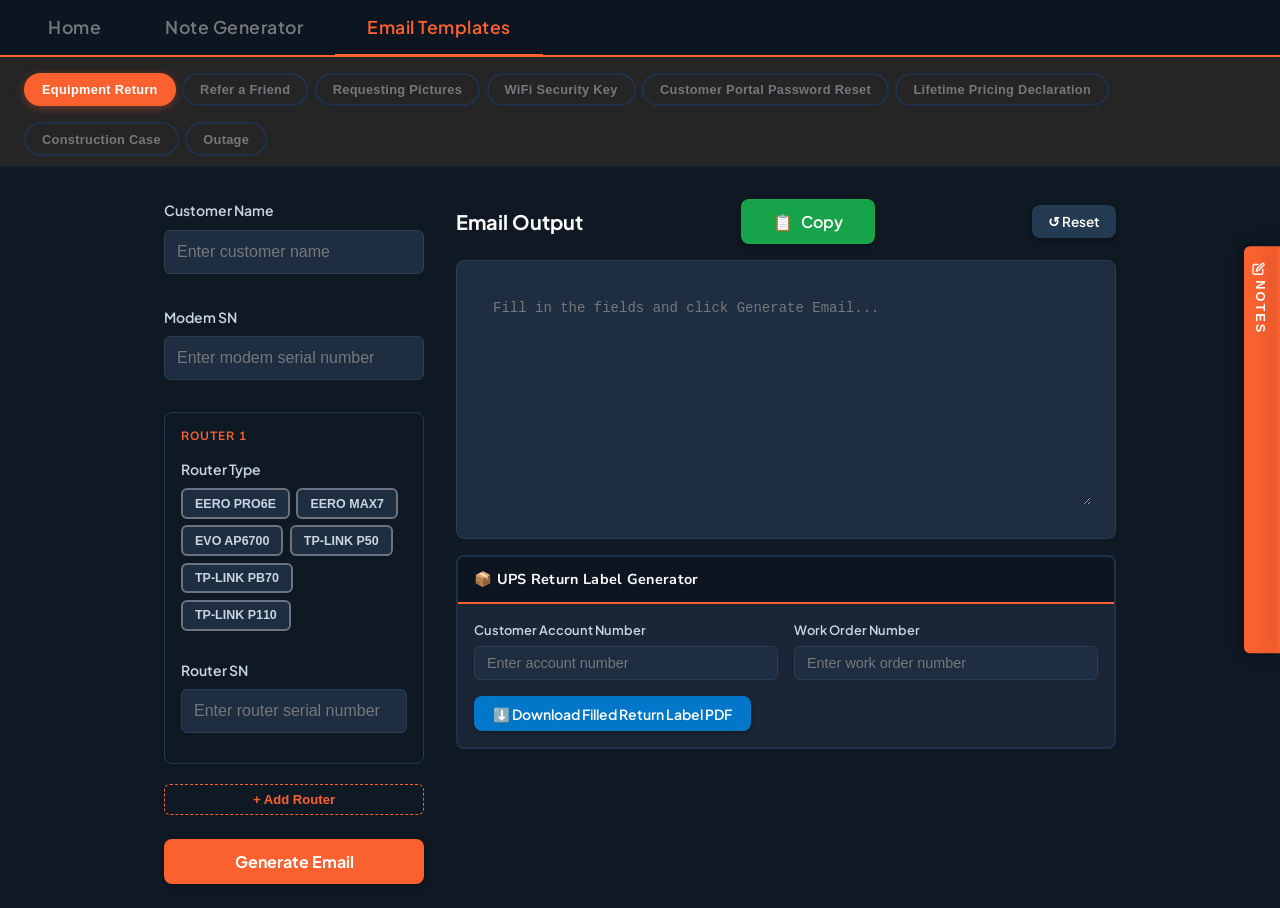
==== emailtemplate.html @ fed2dc04 "Restructuring Website and making cosmetic changes" ====
<!DOCTYPE html>
<html lang="en">
<head>
    <meta charset="UTF-8">
    <meta name="viewport" content="width=device-width, initial-scale=1.0">
    <link rel="icon" type="image/jpg" href="./assets/img/EzeeIcon.jpg">
    <title>Ezee Fiber | Email Templates</title>
    <link rel="preconnect" href="https://fonts.googleapis.com">
    <link rel="preconnect" href="https://fonts.gstatic.com" crossorigin>
    <link href="https://fonts.googleapis.com/css2?family=Nunito+Sans:ital,opsz,wght@0,6..12,300;0,6..12,400;0,6..12,500;0,6..12,600;0,6..12,700;0,6..12,800;0,6..12,900;1,6..12,400&family=Plus+Jakarta+Sans:wght@300;400;500;600;700;800;900&display=swap" rel="stylesheet">
    <link rel="stylesheet" href="./assets/css/styles.css">
</head>
<body>

    <!-- ── TAB NAVIGATION ── -->
    <nav class="tab-nav">
        <button class="tab-btn" onclick="location.href='index.html'">Home</button>
        <button class="tab-btn" onclick="location.href='notegenerator.html'">Note Generator</button>
        <button class="tab-btn active" onclick="location.href='emailtemplate.html'">Email Templates</button>
    </nav>

    <!-- ── PAGE: EMAIL TEMPLATES ── -->
    <div class="email-page">
        <!-- EzeeFiber Email Templates -->
        <div id="email-sub-ezee" class="email-sub-page active">
            <nav class="email-mini-nav email-mini-nav-ezee">
                <button class="email-mini-btn email-mini-btn-active" id="email-ezee-btn-cancellation" onclick="switchEmailMiniTab('ezee', 'cancellation', this)">Equipment Return</button>
                <button class="email-mini-btn" id="email-ezee-btn-raf" onclick="switchEmailMiniTab('ezee', 'raf', this)">Refer a Friend</button>
                <button class="email-mini-btn" id="email-ezee-btn-requesting-pictures" onclick="switchEmailMiniTab('ezee', 'requesting-pictures', this)">Requesting Pictures</button>
                <button class="email-mini-btn" id="email-ezee-btn-wifi-security-key" onclick="switchEmailMiniTab('ezee', 'wifi-security-key', this)">WiFi Security Key</button>
                <button class="email-mini-btn" id="email-ezee-btn-portal-password-reset" onclick="switchEmailMiniTab('ezee', 'portal-password-reset', this)">Customer Portal Password Reset</button>
                <button class="email-mini-btn" id="email-ezee-btn-lifetime-pricing" onclick="switchEmailMiniTab('ezee', 'lifetime-pricing', this)">Lifetime Pricing Declaration</button>
                <button class="email-mini-btn" id="email-ezee-btn-construction-case" onclick="switchEmailMiniTab('ezee', 'construction-case', this)">Construction Case</button>
                <button class="email-mini-btn" id="email-ezee-btn-outage" onclick="switchEmailMiniTab('ezee', 'outage', this)">Outage</button>
            </nav>
            <div class="email-mini-content">
                <div id="email-ezee-cancellation" class="email-mini-page active">
                    <div class="email-template-form">
                        <div class="etf-fields">
                            <div class="form-group">
                                <label for="ter-e-name">Customer Name</label>
                                <input type="text" id="ter-e-name" placeholder="Enter customer name">
                            </div>
                            <div class="form-group">
                                <label for="ter-e-modem">Modem SN</label>
                                <input type="text" id="ter-e-modem" placeholder="Enter modem serial number">
                            </div>
                            <div class="router-entries" id="ter-e-router-entries">
                                <div class="router-entry" data-router-type="">
                                    <div class="router-entry-header">
                                        <span class="router-entry-label">Router 1</span>
                                        <button type="button" class="router-remove-btn" style="display:none" onclick="removeRouterRow(this, 'ter-e')">✕ Remove</button>
                                    </div>
                                    <div class="form-group">
                                        <label>Router Type</label>
                                        <div class="router-type-grid">
                                            <button type="button" class="router-type-btn" onclick="setRouterType('EERO PRO6E', this)">EERO PRO6E</button>
                                            <button type="button" class="router-type-btn" onclick="setRouterType('EERO MAX7', this)">EERO MAX7</button>
                                            <button type="button" class="router-type-btn" onclick="setRouterType('EVO AP6700', this)">EVO AP6700</button>
                                            <button type="button" class="router-type-btn" onclick="setRouterType('TP-LINK P50', this)">TP-LINK P50</button>
                                            <button type="button" class="router-type-btn" onclick="setRouterType('TP-LINK PB70', this)">TP-LINK PB70</button>
                                            <button type="button" class="router-type-btn" onclick="setRouterType('TP-LINK P110', this)">TP-LINK P110</button>
                                        </div>
                                    </div>
                                    <div class="form-group">
                                        <label>Router SN</label>
                                        <input type="text" class="router-sn-input" placeholder="Enter router serial number">
                                    </div>
                                </div>
                            </div>
                            <button type="button" class="router-add-btn" onclick="addRouterRow('ter-e')">+ Add Router</button>
                            <button class="btn btn-primary etf-generate-btn" style="background:#FB612F;" onclick="generateEquipReturn()">Generate Email</button>
                        </div>
                        <div class="etf-output-wrap">
                            <div class="output-header">
                                <h3>Email Output</h3>
                                <button class="btn btn-success" onclick="copyEquipReturn()">
                                    <span id="ter-e-copy-icon">&#128203;</span>
                                    <span id="ter-e-copy-text">Copy</span>
                                </button>
                                <button class="btn btn-secondary" onclick="resetEmailTemplate('ter-e-output', ['ter-e-name','ter-e-modem'], 'ter-e')" style="padding:0.5rem 1rem;font-size:0.85rem;">↺ Reset</button>
                            </div>
                            <div class="output-box">
                                <textarea id="ter-e-output" spellcheck="false" placeholder="Fill in the fields and click Generate Email..."></textarea>
                            </div>
                            <div class="ups-label-section">
                                <div class="ups-label-header">
                                    <span class="ups-label-title">📦 UPS Return Label Generator</span>
                                </div>
                                <div class="ups-label-fields">
                                    <div class="ups-field-group">
                                        <label for="ter-e-acct">Customer Account Number</label>
                                        <input type="text" id="ter-e-acct" placeholder="Enter account number">
                                    </div>
                                    <div class="ups-field-group">
                                        <label for="ter-e-wo">Work Order Number</label>
                                        <input type="text" id="ter-e-wo" placeholder="Enter work order number">
                                    </div>
                                    <button class="btn ups-download-btn" onclick="downloadFilledPDF()">⬇️ Download Filled Return Label PDF</button>
                                </div>
                            </div>
                        </div>
                    </div>
                </div>
                <div id="email-ezee-raf" class="email-mini-page">
                    <div class="email-template-form raf-form">
                        <div class="etf-fields">
                            <div class="form-group">
                                <label for="eraf-name">Customer Name</label>
                                <input type="text" id="eraf-name" placeholder="Enter customer name">
                            </div>
                            <div class="form-group">
                                <label for="eraf-link">RAF Link</label>
                                <input type="text" id="eraf-link" placeholder="Enter referral link" style="width:100%;">
                            </div>
                            <button class="btn btn-primary etf-generate-btn" style="background:#FB612F;" onclick="generateRAF()">Generate Email</button>
                        </div>
                        <div class="etf-output-wrap">
                            <div class="output-header">
                                <h3>Email Output</h3>
                                <button class="btn btn-success" onclick="copyRAF()">
                                    <span id="eraf-copy-icon">&#128203;</span>
                                    <span id="eraf-copy-text">Copy</span>
                                </button>
                                <button class="btn btn-secondary" onclick="resetEmailTemplate('eraf-output', ['eraf-name','eraf-link'], null)" style="padding:0.5rem 1rem;font-size:0.85rem;">↺ Reset</button>
                            </div>
                            <img src="./assets/img/RAF1.png" class="raf-img-preview" alt="Refer a Friend header">
                            <div class="output-box">
                                <textarea id="eraf-output" spellcheck="false" placeholder="Fill in the fields and click Generate Email..."></textarea>
                            </div>
                            <img src="./assets/img/RAF2.png" class="raf-img-preview" alt="Refer a Friend footer">
                        </div>
                    </div>
                </div>
                <div id="email-ezee-requesting-pictures" class="email-mini-page">
                    <div class="email-template-form">
                        <div class="etf-fields">
                            <div class="form-group">
                                <label for="erp-name">Customer Name</label>
                                <input type="text" id="erp-name" placeholder="Enter customer name">
                            </div>
                            <div class="form-group">
                                <label for="erp-ticket">Ticket ID</label>
                                <input type="text" id="erp-ticket" placeholder="Enter ticket ID">
                            </div>
                            <button class="btn btn-primary etf-generate-btn" style="background:#FB612F;" onclick="generateReqPic()">Generate Email</button>
                        </div>
                        <div class="etf-output-wrap">
                            <div class="output-header">
                                <h3>Email Output</h3>
                                <button class="btn btn-success" onclick="copyReqPic()">
                                    <span id="erp-copy-icon">&#128203;</span>
                                    <span id="erp-copy-text">Copy</span>
                                </button>
                                <button class="btn btn-secondary" onclick="resetEmailTemplate('erp-output', ['erp-name','erp-ticket'], null)" style="padding:0.5rem 1rem;font-size:0.85rem;">↺ Reset</button>
                            </div>
                            <div class="output-box">
                                <textarea id="erp-output" spellcheck="false" placeholder="Fill in the fields and click Generate Email..."></textarea>
                            </div>
                        </div>
                    </div>
                </div>
                <div id="email-ezee-wifi-security-key" class="email-mini-page">
                    <div class="email-template-form">
                        <div class="etf-fields">
                            <div class="form-group">
                                <label for="ewsk-name">Customer First Name</label>
                                <input type="text" id="ewsk-name" placeholder="Enter first name">
                            </div>
                            <button class="btn btn-primary etf-generate-btn" style="background:#FB612F;" onclick="generateWifiKey()">Generate Email</button>
                        </div>
                        <div class="etf-output-wrap">
                            <div class="output-header">
                                <h3>Email Output</h3>
                                <button class="btn btn-success" onclick="copyWifiKey()">
                                    <span id="ewsk-copy-icon">&#128203;</span>
                                    <span id="ewsk-copy-text">Copy</span>
                                </button>
                                <button class="btn btn-secondary" onclick="resetEmailTemplate('ewsk-output', ['ewsk-name'], null)" style="padding:0.5rem 1rem;font-size:0.85rem;">↺ Reset</button>
                            </div>
                            <div class="output-box">
                                <textarea id="ewsk-output" spellcheck="false" placeholder="Fill in the fields and click Generate Email..."></textarea>
                            </div>
                        </div>
                    </div>
                </div>
                <div id="email-ezee-portal-password-reset" class="email-mini-page">
                    <div class="email-template-placeholder">
                        <div class="coming-soon-placeholder">
                            <div class="placeholder-mark" style="color:#FB612F;">Customer Portal Password Reset</div>
                            <div class="placeholder-sub">Coming Soon</div>
                        </div>
                    </div>
                </div>
                <div id="email-ezee-lifetime-pricing" class="email-mini-page">
                    <div class="email-template-placeholder">
                        <div class="coming-soon-placeholder">
                            <div class="placeholder-mark" style="color:#FB612F;">Lifetime Pricing Declaration</div>
                            <div class="placeholder-sub">Coming Soon</div>
                        </div>
                    </div>
                </div>
                <div id="email-ezee-construction-case" class="email-mini-page">
                    <div class="email-template-placeholder">
                        <div class="coming-soon-placeholder">
                            <div class="placeholder-mark" style="color:#FB612F;">Construction Case</div>
                            <div class="placeholder-sub">Coming Soon</div>
                        </div>
                    </div>
                </div>
                <div id="email-ezee-outage" class="email-mini-page">
                    <div class="email-template-placeholder">
                        <div class="coming-soon-placeholder">
                            <div class="placeholder-mark" style="color:#FB612F;">Outage</div>
                            <div class="placeholder-sub">Coming Soon</div>
                        </div>
                    </div>
                </div>
            </div>
        </div>
    </div>

    <!-- ── STICKY NOTES PANEL ── -->
    <div class="sticky-notes-tab" id="sticky-notes-tab">
        <button class="sticky-notes-toggle" onclick="toggleNotesPanel()" title="Toggle Notes">
            <svg width="13" height="13" viewBox="0 0 24 24" fill="none" stroke="white" stroke-width="2.5" stroke-linecap="round" stroke-linejoin="round" style="display:inline;vertical-align:middle;margin-right:4px"><path d="M11 4H4a2 2 0 0 0-2 2v14a2 2 0 0 0 2 2h14a2 2 0 0 0 2-2v-7"/><path d="M18.5 2.5a2.121 2.121 0 0 1 3 3L12 15l-4 1 1-4 9.5-9.5z"/></svg>Notes
        </button>
        <div class="sticky-notes-panel" id="sticky-notes-panel">
            <div class="sticky-notes-inner">
                <div class="sticky-notes-header">
                    <span class="sticky-notes-title"><svg width="13" height="13" viewBox="0 0 24 24" fill="none" stroke="#FB612F" stroke-width="2.5" stroke-linecap="round" stroke-linejoin="round" style="display:inline;vertical-align:middle;margin-right:4px"><path d="M11 4H4a2 2 0 0 0-2 2v14a2 2 0 0 0 2 2h14a2 2 0 0 0 2-2v-7"/><path d="M18.5 2.5a2.121 2.121 0 0 1 3 3L12 15l-4 1 1-4 9.5-9.5z"/></svg>My Notes</span>
                    <div class="sticky-notes-actions">
                        <button class="sticky-notes-copy" id="notes-copy-btn" onclick="copyNotes()">Copy</button>
                        <button class="sticky-notes-clear" onclick="clearNotes()">Clear</button>
                    </div>
                </div>
                <textarea class="sticky-notes-textarea" id="sticky-notes-area" placeholder="Type notes here... They'll be saved automatically."></textarea>
                <div class="sticky-notes-footer">Auto-saved to this browser</div>
            </div>
        </div>
    </div>

    <!-- ══════════════════════════════════════════════
         SCRIPTS
         ══════════════════════════════════════════════ -->
    <script src="./assets/js/app.js"></script>
    <script src="./assets/js/email.js"></script>
    <script src="./assets/js/notes.js"></script>
    <script>
        const stickyArea = document.getElementById('sticky-notes-area');
        const saved = localStorage.getItem('ef_sticky_notes');
        if (saved) stickyArea.value = saved;
        stickyArea.addEventListener('input', () => localStorage.setItem('ef_sticky_notes', stickyArea.value));
        switchEmailMiniTab('ezee', 'cancellation', document.getElementById('email-ezee-btn-cancellation'));
    </script>

</body>
</html>
---- assets/css/styles.css ----
@import url('https://fonts.googleapis.com/css2?family=Nunito+Sans:ital,opsz,wght@0,6..12,300;0,6..12,400;0,6..12,500;0,6..12,600;0,6..12,700;0,6..12,800;0,6..12,900;1,6..12,400&family=Plus+Jakarta+Sans:wght@300;400;500;600;700;800;900&display=swap');

/* ═══════════════════════════════════════════════════════
   EZEE FIBER BRAND TOKENS
   Primary:   Orange   #FB612F  |  Navy    #1B365D  |  Blue  #0077C8
   Dark UI:   Off-Black #131E29
   Neutral:   Cool Gray #75787B | Light Gray #D9D9D6 | Off-White #FBFBFB
   Accent:    Brown #454142 | Tan #DBC8B6
   Fonts:     Plus Jakarta Sans (headlines) | Nunito Sans (body)
═══════════════════════════════════════════════════════ */

* {
    margin: 0;
    padding: 0;
    box-sizing: border-box;
}

body {
    font-family: 'Nunito Sans', 'Segoe UI', Helvetica, Arial, sans-serif;
    background-color: #0f1923;
    padding: 0;
    line-height: 1.6;
    color: #e8edf2;
}

/* ── TECH REGION SELECT / WO TYPE SELECT ── */
.tech-region-select,
.wo-type-select {
    width: 100%;
    padding: 0.75rem;
    border: 1px solid #2a3d54;
    border-radius: 0.375rem;
    font-size: 0.95rem;
    background-color: #1e2d40;
    color: #FBFBFB;
    cursor: pointer;
    transition: border-color 0.2s, box-shadow 0.2s;
    appearance: none;
    -webkit-appearance: none;
    background-image: url("data:image/svg+xml,%3Csvg xmlns='http://www.w3.org/2000/svg' width='12' height='12' viewBox='0 0 12 12'%3E%3Cpath fill='%239ca3af' d='M6 8L1 3h10z'/%3E%3C/svg%3E");
    background-repeat: no-repeat;
    background-position: right 0.75rem center;
    padding-right: 2rem;
}

.tech-region-select:focus,
.wo-type-select:focus {
    outline: none;
    border-color: #FB612F;
    box-shadow: 0 0 0 3px rgba(251, 97, 47, 0.2);
}

.tech-region-select option,
.wo-type-select option {
    background-color: #1a2535;
    color: #FBFBFB;
    font-family: 'Courier New', monospace;
}

.tech-region-select option:first-child,
.wo-type-select option:first-child {
    color: #75787B;
    font-family: inherit;
}

/* ── STICKY NOTES PANEL ── */
.sticky-notes-tab {
    position: fixed;
    right: 0;
    top: 50%;
    transform: translateY(-50%);
    z-index: 500;
    display: flex;
    flex-direction: row;
    align-items: stretch;
}

.sticky-notes-toggle {
    writing-mode: vertical-rl;
    text-orientation: mixed;
    background: #FB612F;
    color: white;
    border: none;
    padding: 1rem 0.5rem;
    font-size: 0.8rem;
    font-weight: 700;
    letter-spacing: 2px;
    text-transform: uppercase;
    cursor: pointer;
    border-radius: 6px 0 0 6px;
    box-shadow: -2px 0 12px rgba(0,0,0,0.4);
    transition: background 0.2s;
    display: flex;
    align-items: center;
    gap: 0.4rem;
    white-space: nowrap;
}

.sticky-notes-toggle:hover { background: #e5511a; }

.sticky-notes-panel {
    width: 0;
    overflow: hidden;
    background: #0c1520;
    border-left: 3px solid #FB612F;
    box-shadow: -4px 0 20px rgba(0,0,0,0.5);
    display: flex;
    flex-direction: column;
    transition: width 0.3s ease;
}

.sticky-notes-panel.open {
    width: 300px;
}

.sticky-notes-inner {
    width: 300px;
    height: 100%;
    display: flex;
    flex-direction: column;
    padding: 0.75rem;
    gap: 0.5rem;
    min-height: 400px;
    max-height: 80vh;
}

.sticky-notes-header {
    display: flex;
    align-items: center;
    justify-content: space-between;
    border-bottom: 1px solid #1a2535;
    padding-bottom: 0.5rem;
    flex-shrink: 0;
}

.sticky-notes-title {
    font-size: 0.85rem;
    font-weight: 700;
    color: #FB612F;
    text-transform: uppercase;
    letter-spacing: 1px;
}

.sticky-notes-actions {
    display: flex;
    gap: 0.4rem;
}

.sticky-notes-clear {
    background: transparent;
    border: 1px solid #4b5563;
    color: #75787B;
    padding: 0.2rem 0.5rem;
    border-radius: 0.25rem;
    font-size: 0.7rem;
    cursor: pointer;
    transition: all 0.2s;
}

.sticky-notes-clear:hover { border-color: #ef4444; color: #ef4444; }

.sticky-notes-copy {
    background: transparent;
    border: 1px solid #4b5563;
    color: #75787B;
    padding: 0.2rem 0.5rem;
    border-radius: 0.25rem;
    font-size: 0.7rem;
    cursor: pointer;
    transition: all 0.2s;
}

.sticky-notes-copy:hover { border-color: #16a34a; color: #4ade80; }

.sticky-notes-textarea {
    flex: 1;
    width: 100%;
    background: #0f1923;
    border: 1px solid #3a3a3a;
    border-radius: 0.375rem;
    color: #FBFBFB;
    font-size: 0.82rem;
    line-height: 1.55;
    padding: 0.65rem;
    resize: none;
    min-height: 320px;
    max-height: calc(80vh - 80px);
    font-family: 'Courier New', monospace;
    transition: border-color 0.2s;
}

.sticky-notes-textarea:focus {
    outline: none;
    border-color: #FB612F;
}

.sticky-notes-textarea::placeholder { color: #2a3d54; }

.sticky-notes-footer {
    font-size: 0.65rem;
    color: #2a3d54;
    text-align: center;
    flex-shrink: 0;
}

/* ── TAB NAV ── */
.tab-nav {
    background-color: #0c1520;
    border-bottom: 2px solid #FB612F;
    display: flex;
    padding: 0 1rem;
}

.tab-btn {
    padding: 1rem 2rem;
    border: none;
    background: transparent;
    color: #75787B;
    font-size: 1.1rem;
    font-weight: 600;
    cursor: pointer;
    border-bottom: 3px solid transparent;
    margin-bottom: -2px;
    transition: color 0.2s, border-color 0.2s;
    letter-spacing: 0.5px;
}

.tab-btn:hover { color: #FBFBFB; }

.tab-btn.active {
    color: #FB612F;
    border-bottom-color: #FB612F;
}

/* ── PAGES ── */
.page { display: none; }
.page.active { display: block; }

/* ── HEADER ── */
.header-wrapper {
    background: linear-gradient(135deg, #1a1a1a 0%, #2d2d2d 100%);
    padding: 2rem 1rem;
    box-shadow: 0 4px 12px rgba(0, 0, 0, 0.4);
    border-bottom: 3px solid #FB612F;
}

.header-container {
    max-width: 1000px;
    margin: 0 auto;
    display: flex;
    align-items: center;
    justify-content: center;
    gap: 2rem;
    flex-wrap: wrap;
}

.logo-container { flex-shrink: 0; }

.logo-container img {
    max-width: 250px;
    height: auto;
    filter: drop-shadow(0 2px 8px rgba(251, 97, 47, 0.3));
}

.header-text { text-align: center; }

.header-title {
    font-size: 1.75rem;
    font-weight: 700;
    color: #FBFBFB;
    font-family: 'Plus Jakarta Sans', 'Nunito Sans', sans-serif;
    margin-bottom: 0.5rem;
    letter-spacing: 0.5px;
}

.header-subtitle {
    font-size: 1rem;
    color: #FB612F;
    font-weight: 500;
    text-transform: uppercase;
    letter-spacing: 1px;
}

/* ── MAIN CONTAINER ── */
.container {
    max-width: 1000px;
    margin: 0 auto;
    background: #1a2535;
    border-radius: 0;
    box-shadow: 0 4px 6px rgba(0, 0, 0, 0.3);
    padding: 2rem;
}

.form-grid {
    display: grid;
    grid-template-columns: repeat(auto-fit, minmax(300px, 1fr));
    gap: 1.5rem;
}

.form-group { margin-bottom: 1rem; }
.form-group.full-width { grid-column: 1 / -1; }

label {
    display: block;
    font-weight: 600;
    color: #c8d4e0;
    font-family: 'Plus Jakarta Sans', sans-serif;
    margin-bottom: 0.5rem;
    font-size: 0.875rem;
}

input[type="text"],
textarea {
    width: 100%;
    padding: 0.75rem;
    border: 1px solid #2a3d54;
    border-radius: 0.375rem;
    font-size: 1rem;
    transition: border-color 0.2s, box-shadow 0.2s;
    background-color: #1e2d40;
    color: #FBFBFB;
}

input[type="text"]:focus,
textarea:focus {
    outline: none;
    border-color: #FB612F;
    box-shadow: 0 0 0 3px rgba(251, 97, 47, 0.2);
}

input[type="text"]::placeholder,
textarea::placeholder { color: #75787B; }

textarea {
    resize: vertical;
    min-height: 80px;
}

.yes-no-buttons { display: flex; gap: 0.5rem; }

.yes-no-buttons button {
    flex: 1;
    padding: 0.75rem 1.5rem;
    border: none;
    border-radius: 0.375rem;
    font-weight: 600;
    cursor: pointer;
    transition: all 0.2s;
    background-color: #1e2d40;
    color: #c8d4e0;
}

.yes-no-buttons button:hover { background-color: #243a52; }

.yes-no-buttons button.active-yes {
    background-color: #FB612F;
    color: white;
    box-shadow: 0 2px 8px rgba(251, 97, 47, 0.4);
}

.yes-no-buttons button.active-no {
    background-color: #243a52;
    color: white;
}

.troubleshooting-grid {
    display: grid;
    grid-template-columns: repeat(auto-fill, minmax(250px, 1fr));
    gap: 0.5rem;
    margin-top: 0.5rem;
}

.troubleshooting-item {
    padding: 0.75rem;
    border: 2px solid #6b7280;
    border-radius: 0.375rem;
    cursor: pointer;
    transition: all 0.2s;
    background-color: #1e2d40;
    font-size: 0.875rem;
    text-align: left;
    user-select: none;
    color: #c8d4e0;
}

.troubleshooting-item:hover {
    background-color: #243a52;
    border-color: #75787B;
}

.troubleshooting-item.selected {
    background-color: #FB612F;
    border-color: #FB612F;
    color: white;
    box-shadow: 0 2px 8px rgba(251, 97, 47, 0.3);
}

/* ── CUSTOM TROUBLESHOOTING STEP ── */
.custom-step-wrapper {
    margin-top: 0.5rem;
    display: flex;
    gap: 0.5rem;
    align-items: stretch;
}

.custom-step-prefix {
    background: #1e2d40;
    border: 2px solid #6b7280;
    border-radius: 0.375rem 0 0 0.375rem;
    padding: 0 0.75rem;
    display: flex;
    align-items: center;
    font-size: 0.875rem;
    color: #FB612F;
    font-weight: 700;
    white-space: nowrap;
    flex-shrink: 0;
}

.custom-step-input {
    flex: 1;
    padding: 0.75rem;
    border: 2px solid #6b7280;
    border-left: none;
    border-radius: 0 0.375rem 0.375rem 0;
    font-size: 0.875rem;
    background-color: #1e2d40;
    color: #FBFBFB;
    transition: border-color 0.2s, box-shadow 0.2s;
}

.custom-step-input:focus {
    outline: none;
    border-color: #FB612F;
    box-shadow: 0 0 0 3px rgba(251, 97, 47, 0.2);
}

.custom-step-input::placeholder { color: #75787B; }

.custom-step-add-btn {
    padding: 0.75rem 1.25rem;
    background: #FB612F;
    color: white;
    border: none;
    border-radius: 0.375rem;
    font-weight: 700;
    font-size: 0.875rem;
    cursor: pointer;
    transition: all 0.2s;
    white-space: nowrap;
    flex-shrink: 0;
}

.custom-step-add-btn:hover {
    background: #e5511a;
    transform: translateY(-1px);
}

.custom-steps-list {
    margin-top: 0.5rem;
    display: flex;
    flex-direction: column;
    gap: 0.35rem;
}

.custom-step-tag {
    display: inline-flex;
    align-items: center;
    gap: 0.5rem;
    background: #FB612F;
    color: white;
    padding: 0.4rem 0.75rem;
    border-radius: 0.375rem;
    font-size: 0.85rem;
    font-weight: 600;
    width: fit-content;
}

.custom-step-remove {
    background: none;
    border: none;
    color: rgba(255,255,255,0.7);
    cursor: pointer;
    font-size: 1rem;
    line-height: 1;
    padding: 0;
    transition: color 0.2s;
}

.custom-step-remove:hover { color: white; }

.action-buttons {
    margin-top: 2rem;
    padding-top: 2rem;
    border-top: 2px solid #1e3148;
    display: flex;
    gap: 1rem;
    justify-content: center;
    flex-wrap: wrap;
}

.btn {
    padding: 0.75rem 2rem;
    border: none;
    border-radius: 0.5rem;
    font-weight: 600;
    cursor: pointer;
    font-size: 1rem;
    transition: all 0.2s;
    box-shadow: 0 2px 4px rgba(0, 0, 0, 0.3);
}

.btn-primary { background-color: #FB612F; color: white; font-family: 'Plus Jakarta Sans', sans-serif; font-weight: 700; }
.btn-primary:hover {
    background-color: #e5511a;
    transform: translateY(-1px);
    box-shadow: 0 4px 8px rgba(251, 97, 47, 0.4);
}

.btn-secondary { background-color: #243a52; color: white; }
.btn-secondary:hover { background-color: #0f2347; }

.btn-success {
    background-color: #16a34a;
    color: white;
    display: flex;
    align-items: center;
    gap: 0.5rem;
}

.btn-success:hover {
    background-color: #15803d;
    transform: translateY(-1px);
    box-shadow: 0 4px 8px rgba(22, 163, 74, 0.4);
}

.output-section {
    margin-top: 2rem;
    padding-top: 2rem;
    border-top: 2px solid #1e3148;
    display: none;
}

.output-section.show { display: block; }

.output-header {
    display: flex;
    justify-content: space-between;
    align-items: center;
    margin-bottom: 1rem;
    flex-wrap: wrap;
    gap: 1rem;
}

.output-header h3 { font-size: 1.25rem; color: #FBFBFB; font-family: 'Plus Jakarta Sans', sans-serif; }

.output-box {
    background-color: #1e2d40;
    padding: 1.5rem;
    border-radius: 0.5rem;
    border: 1px solid #2a3d54;
}

.output-box textarea {
    font-family: 'Courier New', monospace;
    font-size: 0.875rem;
    color: #FBFBFB;
    white-space: pre-wrap;
    word-wrap: break-word;
    width: 100%;
    background: transparent;
    border: none;
    outline: none;
    resize: vertical;
    min-height: 300px;
    line-height: 1.6;
}

/* ── NOTE SUB-TAB NAV ── */
.note-sub-nav {
    background-color: #111d2b;
    border-bottom: 2px solid #1a2535;
    display: flex;
    padding: 0 1rem;
    gap: 0.25rem;
    flex-wrap: wrap;
}

.note-sub-btn {
    padding: 0.6rem 1.25rem;
    border: none;
    background: transparent;
    color: #75787B;
    font-size: 0.875rem;
    font-weight: 600;
    cursor: pointer;
    border-bottom: 3px solid transparent;
    margin-bottom: -2px;
    transition: color 0.2s, border-color 0.2s;
    letter-spacing: 0.4px;
    white-space: nowrap;
}

.note-sub-btn:hover { color: #FBFBFB; }

.note-sub-btn.active {
    color: #FB612F;
    border-bottom-color: #FB612F;
}

/* ── NOTE SUB-PAGES ── */
.note-sub-page { display: none; }
.note-sub-page.active { display: block; }

/* ── CONTEXT PANEL ── */
.context-panel {
    background: #0c1520;
    border-bottom: 2px solid #1a2535;
    padding: 0.875rem 1.5rem 1rem;
}

.context-panel-header {
    display: flex;
    align-items: center;
    gap: 1rem;
    margin-bottom: 0.5rem;
}

.context-panel-title {
    display: flex;
    align-items: center;
    gap: 0.375rem;
    font-family: 'Plus Jakarta Sans', 'Nunito Sans', sans-serif;
    font-size: 0.7rem;
    font-weight: 700;
    text-transform: uppercase;
    letter-spacing: 1.5px;
    color: #FB612F;
}

.context-panel-body {
    background: #111d2b;
    border: 1px solid #1e3148;
    border-radius: 6px;
    color: #8da0b3;
    font-family: 'Nunito Sans', sans-serif;
    font-size: 0.875rem;
    padding: 0.75rem 1rem;
    line-height: 1.7;
    min-height: 56px;
    white-space: pre-wrap;
}

/* ── SUB-NAV DIVIDER ── */
.sub-nav-divider {
    display: inline-block;
    width: 1px;
    background: #1e3148;
    margin: 0.4rem 0.5rem;
    align-self: stretch;
    flex-shrink: 0;
}

/* ── NOC TAB GROUP (label above buttons) ── */
.sub-nav-noc-group {
    display: flex;
    flex-direction: column;
    justify-content: flex-end;
    padding-bottom: 0;
}

.sub-nav-noc-label {
    font-size: 0.6rem;
    font-weight: 800;
    text-transform: uppercase;
    letter-spacing: 1.5px;
    color: #0077C8;
    padding: 0.3rem 0.3rem 0.1rem;
    opacity: 0.9;
    white-space: nowrap;
}

.sub-nav-noc-tabs {
    display: flex;
    flex-direction: row;
    flex-wrap: wrap;
}

/* ── SECTION DIVIDER ── */
.section-divider {
    grid-column: 1 / -1;
    border: none;
    border-top: 1px solid #1e3148;
    margin: 0.25rem 0;
}

.section-label {
    grid-column: 1 / -1;
    font-size: 0.7rem;
    font-weight: 700;
    font-family: 'Plus Jakarta Sans', 'Nunito Sans', sans-serif;
    text-transform: uppercase;
    letter-spacing: 2px;
    color: #FB612F;
    padding-bottom: 0.25rem;
    border-bottom: 1px solid rgba(251,97,47,0.3);
}

/* ── PROVIDER BUTTONS ── */
.provider-btn-group {
    display: flex;
    gap: 0.5rem;
    flex-wrap: wrap;
}

.provider-btn {
    padding: 0.6rem 1.4rem;
    border: 2px solid #6b7280;
    border-radius: 0.375rem;
    background: #1e2d40;
    color: #c8d4e0;
    font-size: 0.9rem;
    font-weight: 700;
    cursor: pointer;
    transition: all 0.2s;
}

.provider-btn:hover { background: #243a52; color: #FBFBFB; }

.provider-btn.active-tachus {
    background: #61bb46;
    border-color: #61bb46;
    color: white;
    box-shadow: 0 2px 8px rgba(97, 187, 70, 0.4);
}

.provider-btn.active-ezee {
    background: #FB612F;
    border-color: #FB612F;
    color: white;
    box-shadow: 0 2px 8px rgba(251, 97, 47, 0.4);
}

.provider-btn.active-daynet {
    background: #0077C8;
    border-color: #0077C8;
    color: white;
    box-shadow: 0 2px 8px rgba(0, 119, 200, 0.4);
}

/* ── EQUIPMENT BUTTONS ── */
.equip-btn-group {
    display: flex;
    flex-wrap: wrap;
    gap: 0.4rem;
}

.equip-btn {
    padding: 0.4rem 0.9rem;
    border: 2px solid #6b7280;
    border-radius: 0.375rem;
    background: #1e2d40;
    color: #c8d4e0;
    font-size: 0.8rem;
    font-weight: 600;
    cursor: pointer;
    transition: all 0.2s;
    white-space: nowrap;
}

.equip-btn:hover { background: #243a52; color: #FBFBFB; }

.equip-btn.active {
    background: #FB612F;
    border-color: #FB612F;
    color: white;
    box-shadow: 0 2px 6px rgba(251,97,47,0.35);
}

/* ── REFER A FRIEND ── */
.raf-form .etf-output-wrap {
    display: flex;
    flex-direction: column;
}

.raf-img-preview {
    width: 100%;
    max-width: 600px;
    border-radius: 0.375rem;
    display: block;
    opacity: 0.85;
}

.raf-img-preview:first-of-type { margin-bottom: 0.5rem; }
.raf-img-preview:last-of-type  { margin-top: 0.5rem; }

/* ── UPS LABEL SECTION ── */
.ups-label-section {
    margin-top: 1rem;
    border: 2px solid #1e3148;
    border-radius: 0.5rem;
    overflow: hidden;
}

.ups-label-header {
    background: #0c1520;
    padding: 0.6rem 1rem;
    border-bottom: 2px solid #FB612F;
}

.ups-label-title {
    font-weight: 700;
    font-size: 0.9rem;
    color: #FBFBFB;
    letter-spacing: 0.3px;
}

.ups-label-fields {
    padding: 1rem;
    background: #1a2535;
    display: flex;
    flex-wrap: wrap;
    gap: 1rem;
    align-items: flex-end;
}

.ups-field-group {
    display: flex;
    flex-direction: column;
    gap: 0.35rem;
    flex: 1;
    min-width: 160px;
}

.ups-field-group label {
    font-size: 0.8rem;
    font-weight: 600;
    color: #c8d4e0;
    margin: 0;
}

.ups-field-group input {
    padding: 0.5rem 0.75rem;
    font-size: 0.9rem;
}

.ups-download-btn {
    background: #0077C8;
    color: white;
    padding: 0.55rem 1.2rem;
    font-size: 0.875rem;
    white-space: nowrap;
    flex-shrink: 0;
}

.ups-download-btn:hover {
    background: #005fa3;
    transform: translateY(-1px);
    box-shadow: 0 3px 8px rgba(26,82,118,0.5);
}

/* ── ROUTER TYPE BUTTONS ── */
.router-type-grid {
    display: flex;
    flex-wrap: wrap;
    gap: 0.4rem;
    margin-top: 0.25rem;
}

.router-type-btn {
    padding: 0.4rem 0.75rem;
    border: 2px solid #6b7280;
    border-radius: 0.375rem;
    background: #1e2d40;
    color: #c8d4e0;
    font-size: 0.78rem;
    font-weight: 600;
    cursor: pointer;
    transition: all 0.2s;
    white-space: nowrap;
}

.router-type-btn:hover { background: #243a52; color: #FBFBFB; }

.router-type-btn.active {
    background: #FB612F;
    border-color: #FB612F;
    color: white;
    box-shadow: 0 2px 6px rgba(251,97,47,0.35);
}

.router-type-display {
    display: block;
    margin-top: 0.4rem;
    font-size: 0.85rem;
    font-weight: 700;
    color: #FB612F;
}

/* ── MULTI-ROUTER ENTRIES ── */
.router-entries {
    display: flex;
    flex-direction: column;
    gap: 0.75rem;
}

.router-entry {
    background: #0f1923;
    border: 1px solid #243a52;
    border-radius: 8px;
    padding: 0.85rem 1rem;
    display: flex;
    flex-direction: column;
    gap: 0.75rem;
}

.router-entry-header {
    display: flex;
    align-items: center;
    justify-content: space-between;
}

.router-entry-label {
    font-size: 0.75rem;
    font-weight: 700;
    text-transform: uppercase;
    letter-spacing: 1px;
    color: #FB612F;
}

.router-remove-btn {
    background: transparent;
    border: 1px solid #4b5563;
    border-radius: 4px;
    color: #9bacc4;
    font-size: 0.75rem;
    padding: 0.2rem 0.5rem;
    cursor: pointer;
    transition: border-color 0.15s, color 0.15s;
}
.router-remove-btn:hover {
    border-color: #ef4444;
    color: #ef4444;
}


.router-add-btn {
    background: transparent;
    border: 1px dashed #FB612F;
    border-radius: 6px;
    color: #FB612F;
    font-size: 0.82rem;
    font-weight: 600;
    padding: 0.45rem 1rem;
    cursor: pointer;
    width: 100%;
    margin-top: 0.25rem;
    transition: background 0.15s, color 0.15s;
}
.router-add-btn:hover {
    background: rgba(251,97,47,0.1);
}

/* ── CECR PRIORITY BUTTONS ── */
.priority-row {
    display: flex;
    align-items: center;
    gap: 0.6rem;
    flex-wrap: wrap;
    margin-top: 0.25rem;
}

.priority-btn {
    width: 2.75rem;
    height: 2.75rem;
    border: 2px solid #6b7280;
    border-radius: 0.375rem;
    background: #1e2d40;
    color: #c8d4e0;
    font-weight: 700;
    font-size: 1rem;
    cursor: pointer;
    transition: all 0.2s;
}

.priority-btn:hover { background: #243a52; color: #FBFBFB; }

.priority-btn.active {
    background: #FB612F;
    border-color: #FB612F;
    color: white;
    box-shadow: 0 2px 8px rgba(251, 97, 47, 0.4);
}

.cecr-priority-display {
    font-size: 1.1rem;
    font-weight: 800;
    color: #FB612F;
    margin-left: 0.5rem;
    letter-spacing: 0.5px;
}

/* ── DISPATCH BRAND SELECTOR ── */
.dispatch-brand-row {
    display: flex;
    align-items: center;
    gap: 0.75rem;
    padding: 1.25rem 0 1.5rem 0;
    flex-wrap: wrap;
    font-family: 'Plus Jakarta Sans', sans-serif;
}

.dispatch-brand-label {
    font-weight: 600;
    color: #c8d4e0;
    font-size: 0.95rem;
}

.dispatch-brand-btn {
    padding: 0.5rem 1.5rem;
    border: 2px solid #6b7280;
    border-radius: 0.375rem;
    background: #1e2d40;
    color: #c8d4e0;
    font-weight: 700;
    font-size: 0.95rem;
    cursor: pointer;
    transition: all 0.2s;
}

.dispatch-brand-btn:hover { background: #243a52; color: #FBFBFB; }

.dispatch-brand-btn.active-tachus {
    background: #61bb46;
    border-color: #61bb46;
    color: white;
    box-shadow: 0 2px 8px rgba(97, 187, 70, 0.4);
}

.dispatch-brand-btn.active-ezee {
    background: #FB612F;
    border-color: #FB612F;
    color: white;
    box-shadow: 0 2px 8px rgba(251, 97, 47, 0.4);
}

.dispatch-brand-btn.active-daynet {
    background: #0077C8;
    border-color: #0077C8;
    color: white;
    box-shadow: 0 2px 8px rgba(0, 119, 200, 0.4);
}

.dispatch-brand-display {
    font-size: 1.3rem;
    font-weight: 800;
    letter-spacing: 1px;
    margin-left: 0.5rem;
}

.dispatch-brand-display.brand-tachus { color: #61bb46; }
.dispatch-brand-display.brand-ezee   { color: #FB612F; }

/* ── COMING SOON PLACEHOLDER ── */
.coming-soon-placeholder {
    min-height: 50vh;
    display: flex;
    flex-direction: column;
    align-items: center;
    justify-content: center;
    color: #75787B;
}

.coming-soon-placeholder .placeholder-mark {
    font-size: 2rem;
    font-weight: 800;
    color: #FB612F;
    letter-spacing: 2px;
    margin-bottom: 0.5rem;
}

.coming-soon-placeholder .placeholder-sub {
    font-size: 0.85rem;
    text-transform: uppercase;
    letter-spacing: 3px;
    color: #6b7280;
}

/* ── EMAIL TEMPLATE FORM LAYOUT ── */
.email-template-form {
    display: flex;
    gap: 2rem;
    padding: 1.5rem;
    width: 100%;
    max-width: 1000px;
    margin: 0 auto;
    flex-wrap: wrap;
}

.etf-fields {
    display: flex;
    flex-direction: column;
    gap: 1rem;
    min-width: 220px;
    flex: 0 0 260px;
}

.etf-generate-btn {
    margin-top: 0.5rem;
    background: #61bb46;
}

.etf-output-wrap {
    flex: 1;
    min-width: 280px;
}

.etf-output-wrap .output-box textarea {
    min-height: 220px;
}

/* ── EMAIL MINI TABS ── */
.email-mini-nav {
    display: flex;
    flex-wrap: wrap;
    gap: 0.4rem;
    padding: 1rem 1.5rem 0 1.5rem;
    background: #252525;
    border-bottom: 2px solid #1a2535;
}

.email-mini-btn {
    padding: 0.45rem 1rem;
    border: 2px solid #1e3148;
    border-radius: 2rem;
    background: transparent;
    color: #75787B;
    font-size: 0.8rem;
    font-weight: 600;
    cursor: pointer;
    transition: all 0.18s;
    margin-bottom: 0.6rem;
    white-space: nowrap;
    letter-spacing: 0.3px;
}

.email-mini-btn:hover { color: #FBFBFB; border-color: #2a3d54; }

.email-mini-nav-tachus .email-mini-btn-active {
    background: #61bb46;
    border-color: #61bb46;
    color: white;
    box-shadow: 0 2px 8px rgba(97,187,70,0.35);
}

.email-mini-nav-ezee .email-mini-btn-active {
    background: #FB612F;
    border-color: #FB612F;
    color: white;
    box-shadow: 0 2px 8px rgba(251,97,47,0.35);
}

.email-mini-content { flex: 1; }

.email-mini-page { display: none; }
.email-mini-page.active {
    display: flex;
    align-items: flex-start;
    justify-content: center;
    min-height: 55vh;
    padding-top: 0.5rem;
}

.email-template-placeholder { width: 100%; text-align: center; }

/* ── EMAIL TEMPLATES PAGE ── */
.email-page {
    min-height: 80vh;
    background: #0f1923;
    display: flex;
    flex-direction: column;
}

/* ── EMAIL SUB-TAB NAV ── */
.email-sub-nav {
    background-color: #0c1520;
    border-bottom: 2px solid #1B365D;
    display: flex;
    padding: 0 1rem;
    gap: 0.25rem;
}

.email-sub-btn {
    padding: 0.65rem 1.4rem;
    border: none;
    background: transparent;
    color: #75787B;
    font-size: 0.9rem;
    font-weight: 600;
    cursor: pointer;
    border-bottom: 3px solid transparent;
    margin-bottom: -2px;
    transition: color 0.2s, border-color 0.2s;
    letter-spacing: 0.4px;
}

.email-sub-btn:hover { color: #FBFBFB; }

.email-sub-btn.active-tachus {
    color: #61bb46;
    border-bottom-color: #61bb46;
}

.email-sub-btn.active-ezee {
    color: #FB612F;
    border-bottom-color: #FB612F;
}

/* ── EMAIL SUB-PAGES ── */
.email-sub-page { display: none; }
.email-sub-page.active { display: flex; flex-direction: column; min-height: 70vh; }

.tachus-mark {
    font-size: 2.5rem;
    font-weight: 800;
    color: #61bb46;
    letter-spacing: 2px;
    margin-bottom: 0.5rem;
}

.ezee-mark {
    font-size: 2.5rem;
    font-weight: 800;
    color: #FB612F;
    letter-spacing: 2px;
    margin-bottom: 0.5rem;
}

.brand-sub {
    font-size: 0.85rem;
    text-transform: uppercase;
    letter-spacing: 3px;
    color: #6b7280;
}

.sub-indicator {
    display: inline-block;
    width: 8px;
    height: 8px;
    border-radius: 50%;
    margin-right: 6px;
    vertical-align: middle;
}

.dot-tachus { background-color: #61bb46; }
.dot-ezee   { background-color: #FB612F; }

/* ── HOME PAGE ── */
.home-page {
    min-height: 80vh;
    background: #0f1923;
    padding: 2rem 1.5rem;
}

.home-header {
    text-align: center;
    margin-bottom: 2.5rem;
}

.home-header h1 {
    font-size: 2rem;
    font-weight: 900;
    color: #FBFBFB;
    font-family: 'Plus Jakarta Sans', 'Nunito Sans', sans-serif;
    letter-spacing: 1px;
    margin-bottom: 0.4rem;
}

.home-header p {
    color: #75787B;
    font-size: 0.9rem;
    letter-spacing: 0.5px;
    text-transform: uppercase;
}

.home-grid {
    display: grid;
    grid-template-columns: repeat(auto-fit, minmax(280px, 1fr));
    gap: 1.25rem;
    max-width: 1000px;
    margin: 0 auto 2.5rem auto;
}

.home-card {
    background: #1a2535;
    border: 2px solid #1e3148;
    border-radius: 12px;
    padding: 1.5rem;
    cursor: pointer;
    transition: all 0.2s;
    text-decoration: none;
    display: block;
    box-shadow: 0 4px 12px rgba(0,0,0,0.25);

}

.home-card:hover {
    transform: translateY(-3px);
    box-shadow: 0 8px 24px rgba(0,0,0,0.3);
}

.home-card-icon {
    font-size: 2rem;
    margin-bottom: 0.75rem;
    display: block;
}

.home-card-title {
    font-size: 1.05rem;
    font-weight: 800;
    color: #FBFBFB;
    font-family: 'Plus Jakarta Sans', 'Nunito Sans', sans-serif;
    margin-bottom: 0.5rem;
    letter-spacing: 0.3px;
}

.home-card-desc {
    font-size: 0.8rem;
    color: #75787B;
    line-height: 1.5;
}

.home-card-tags {
    display: flex;
    flex-wrap: wrap;
    gap: 0.4rem;
    margin-top: 0.85rem;
}

.home-card-tag {
    font-size: 0.7rem;
    font-weight: 600;
    padding: 0.2rem 0.6rem;
    border-radius: 2rem;
    background: #0077C8;
    color: #FBFBFB;
    opacity: 0.85;
    letter-spacing: 0.3px;
}

.home-card.card-orange { border-color: rgba(251,97,47,0.4); }
.home-card.card-orange:hover { border-color: #FB612F; box-shadow: 0 8px 24px rgba(251,97,47,0.25); }
.home-card.card-green { border-color: rgba(97,187,70,0.4); }
.home-card.card-green:hover { border-color: #61bb46; box-shadow: 0 8px 24px rgba(97,187,70,0.25); }

/* ── OUI LOOKUP ── */
.oui-section {
    max-width: 1000px;
    margin: 0 auto;
    background: #1a2535;
    border: 2px solid #1e3148;
    border-radius: 12px;
    padding: 1.5rem;
}

.oui-title {
    font-size: 1rem;
    font-weight: 800;
    color: #FBFBFB;
    margin-bottom: 0.25rem;
    display: flex;
    align-items: center;
    gap: 0.5rem;
}

.oui-subtitle {
    font-size: 0.78rem;
    color: #75787B;
    margin-bottom: 1.25rem;
    letter-spacing: 0.3px;
}

.oui-input-row {
    display: flex;
    gap: 0.75rem;
    flex-wrap: wrap;
    align-items: flex-end;
}

.oui-input {
    flex: 1;
    min-width: 200px;
    padding: 0.7rem 1rem;
    background: #1e2d40;
    border: 1px solid #2a3d54;
    border-radius: 0.375rem;
    color: #FBFBFB;
    font-size: 0.95rem;
    font-family: 'Courier New', monospace;
    letter-spacing: 1px;
    transition: border-color 0.2s, box-shadow 0.2s;
}

.oui-input:focus {
    outline: none;
    border-color: #3b82f6;
    box-shadow: 0 0 0 3px rgba(59,130,246,0.2);
}

.oui-btn {
    padding: 0.7rem 1.5rem;
    background: #0077C8;
    color: white;
    border: none;
    border-radius: 0.375rem;
    font-weight: 700;
    font-size: 0.9rem;
    cursor: pointer;
    transition: all 0.2s;
    white-space: nowrap;
}

.oui-btn:hover {
    background: #005fa3;
    transform: translateY(-1px);
    box-shadow: 0 4px 10px rgba(59,130,246,0.35);
}

.oui-result {
    margin-top: 1rem;
    padding: 0.85rem 1rem;
    border-radius: 0.375rem;
    font-size: 0.9rem;
    font-weight: 600;
    display: none;
}

.oui-result.success {
    background: #071f2e;
    border: 1px solid #16a34a;
    color: #4ade80;
    display: flex;
    align-items: center;
    gap: 0.5rem;
}

.oui-result.error {
    background: #1a0e0a;
    border: 1px solid #dc2626;
    color: #f87171;
    display: flex;
    align-items: center;
    gap: 0.5rem;
}

.oui-mac-display {
    font-family: 'Courier New', monospace;
    font-size: 0.8rem;
    color: #6b7280;
    margin-top: 0.4rem;
}

/* ── LOGIN PAGE ── */
#login-overlay {
    position: fixed;
    inset: 0;
    background: #0c1520;
    display: flex;
    align-items: center;
    justify-content: center;
    z-index: 9999;
}

.login-card {
    background: #0f1923;
    border: 2px solid #FB612F;
    border-radius: 12px;
    padding: 2.5rem 3rem;
    width: 100%;
    max-width: 380px;
    box-shadow: 0 8px 32px rgba(0,0,0,0.6);
    text-align: center;
}

.login-logo {
    font-size: 1.6rem;
    font-weight: 900;
    color: #FB612F;
    letter-spacing: 2px;
    margin-bottom: 0.25rem;
}

.login-subtitle {
    font-size: 0.78rem;
    text-transform: uppercase;
    letter-spacing: 3px;
    color: #6b7280;
    margin-bottom: 2rem;
}

.login-label {
    display: block;
    text-align: left;
    font-size: 0.8rem;
    font-weight: 600;
    color: #c8d4e0;
    margin-bottom: 0.4rem;
}

.login-input {
    width: 100%;
    padding: 0.75rem 1rem;
    background: #1a2535;
    border: 1px solid #2a3d54;
    border-radius: 0.375rem;
    color: #FBFBFB;
    font-size: 1rem;
    margin-bottom: 1.25rem;
    transition: border-color 0.2s, box-shadow 0.2s;
}

.login-input:focus {
    outline: none;
    border-color: #FB612F;
    box-shadow: 0 0 0 3px rgba(251,97,47,0.2);
}

.login-btn {
    width: 100%;
    padding: 0.75rem;
    background: #FB612F;
    color: white;
    border: none;
    border-radius: 0.5rem;
    font-size: 1rem;
    font-weight: 700;
    cursor: pointer;
    transition: all 0.2s;
    letter-spacing: 0.5px;
}

.login-btn:hover {
    background: #e5511a;
    transform: translateY(-1px);
    box-shadow: 0 4px 12px rgba(251,97,47,0.4);
}

.login-error {
    margin-top: 1rem;
    color: #f87171;
    font-size: 0.85rem;
    font-weight: 600;
    min-height: 1.2rem;
}

@keyframes shake {
    0%,100% { transform: translateX(0); }
    20%      { transform: translateX(-8px); }
    40%      { transform: translateX(8px); }
    60%      { transform: translateX(-6px); }
    80%      { transform: translateX(6px); }
}
.login-card.shake { animation: shake 0.4s ease; }

.signout-btn {
    position: fixed;
    top: 0.6rem;
    right: 1rem;
    background: transparent;
    border: 1px solid #2a3d54;
    color: #75787B;
    padding: 0.3rem 0.85rem;
    border-radius: 0.375rem;
    font-size: 0.78rem;
    font-weight: 600;
    cursor: pointer;
    z-index: 1000;
    transition: all 0.2s;
}
.signout-btn:hover { border-color: #FB612F; color: #FB612F; }

@media (max-width: 768px) {
    .header-container { flex-direction: column; gap: 1rem; }
    .logo-container img { max-width: 200px; }
    .header-title { font-size: 1.5rem; }
    .email-sub-btn { padding: 0.65rem 1rem; font-size: 0.8rem; }
}

/* ══════════════════════════════════════════════
   HOME PAGE — TWO-COLUMN LAYOUT
   ══════════════════════════════════════════════ */
.home-body {
    display: flex;
    gap: 1.5rem;
    max-width: 1100px;
    margin: 0 auto;
    align-items: flex-start;
}

.home-right {
    flex: 1;
    min-width: 0;
    display: flex;
    flex-direction: column;
    gap: 1.25rem;
}

.home-right .home-grid {
    margin: 0;
    max-width: 100%;
}

/* ── UPDATE LOG ── */
.update-log {
    width: 300px;
    flex-shrink: 0;
    background: #0c1520;
    border: 2px solid #1a2535;
    border-radius: 12px;
    overflow: hidden;
    position: sticky;
    top: 1rem;
}

.update-log-header {
    background: #FB612F;
    padding: 0.75rem 1rem;
    display: flex;
    align-items: center;
    gap: 0.5rem;
}

.update-log-icon {
    font-size: 1rem;
}

.update-log-title {
    font-size: 0.85rem;
    font-weight: 800;
    color: white;
    font-family: 'Plus Jakarta Sans', 'Nunito Sans', sans-serif;
    text-transform: uppercase;
    letter-spacing: 1.5px;
}

.update-log-list {
    padding: 0.75rem;
    display: flex;
    flex-direction: column;
    gap: 0;
    max-height: 480px;
    overflow-y: auto;
}

.update-log-list::-webkit-scrollbar {
    width: 4px;
}
.update-log-list::-webkit-scrollbar-track {
    background: #0c1520;
}
.update-log-list::-webkit-scrollbar-thumb {
    background: #1e2d40;
    border-radius: 2px;
}

.update-entry {
    padding: 0.75rem 0;
    border-bottom: 1px solid #152030;
}

.update-entry:last-child {
    border-bottom: none;
}

.update-entry-top {
    display: flex;
    align-items: center;
    justify-content: space-between;
    margin-bottom: 0.3rem;
}

.update-version {
    font-size: 0.72rem;
    font-weight: 800;
    color: #FB612F;
    background: rgba(251, 97, 47, 0.12);
    padding: 0.15rem 0.5rem;
    border-radius: 3px;
    letter-spacing: 0.5px;
    font-family: 'Courier New', monospace;
}

.update-date {
    font-size: 0.7rem;
    color: #2a3d54;
    font-weight: 600;
}

.update-entry-title {
    font-size: 0.8rem;
    font-weight: 700;
    color: #c8d4e0;
    margin-bottom: 0.4rem;
}

.update-entry-items {
    list-style: none;
    padding: 0;
    margin: 0;
    display: flex;
    flex-direction: column;
    gap: 0.2rem;
}

.update-entry-items li {
    font-size: 0.72rem;
    color: #6b7280;
    line-height: 1.4;
    padding-left: 0.75rem;
    position: relative;
}

.update-entry-items li::before {
    content: '›';
    position: absolute;
    left: 0;
    color: #2a3d54;
    font-weight: 700;
}

/* ══════════════════════════════════════════════
   NOTE PAGE — SIDEBAR LAYOUT (Dispatch & CECR)
   ══════════════════════════════════════════════ */
.note-with-sidebar {
    display: flex;
    align-items: flex-start;
    gap: 0.5rem;
    padding: 1.5rem;
    background: #0f1923;
}

.note-info-panel {
    width: 400px;
    flex-shrink: 0;
    background: #0c1520;
    border: 2px solid #FB612F;
    border-radius: 12px;
    padding: 0;
    position: sticky;
    top: 1.5rem;
    align-self: flex-start;
    box-shadow: 0 4px 16px rgba(251,97,47,0.15), 0 2px 8px rgba(0,0,0,0.35);
    overflow: hidden;
    cursor: default;
    user-select: none;
}

/* CECR panel uses a different accent color */
.note-info-panel.cecr-panel {
    border-color: #0077C8;
    box-shadow: 0 4px 16px rgba(0,119,200,0.15), 0 2px 8px rgba(0,0,0,0.35);
}

/* Truck Roll panel — green accent */
.note-info-panel.truckroll-panel {
    border-color: #22c55e;
    box-shadow: 0 4px 16px rgba(34,197,94,0.15), 0 2px 8px rgba(0,0,0,0.35);
}

.note-info-panel.truckroll-panel .info-panel-header {
    background: #16a34a;
}

.note-info-panel.truckroll-panel .info-panel-section-title {
    color: #22c55e;
}

/* Hard Down panel — amber accent */
.note-info-panel.harddown-panel {
    border-color: #f59e0b;
    box-shadow: 0 4px 16px rgba(245,158,11,0.15), 0 2px 8px rgba(0,0,0,0.35);
}

.note-info-panel.harddown-panel .info-panel-header {
    background: #d97706;
}

.note-info-panel.harddown-panel .info-panel-section-title {
    color: #f59e0b;
}

.info-panel-header {
    background: #FB612F;
    padding: 0.75rem 1rem;
    display: flex;
    align-items: center;
    gap: 0.5rem;
}

.note-info-panel.cecr-panel .info-panel-header {
    background: #0077C8;
}

.info-panel-icon {
    font-size: 1rem;
}

.info-panel-title {
    font-size: 0.85rem;
    font-weight: 800;
    color: white;
    font-family: 'Plus Jakarta Sans', 'Nunito Sans', sans-serif;
    text-transform: uppercase;
    letter-spacing: 1.5px;
}

.info-panel-section {
    padding: 1rem 1.25rem;
    border-bottom: 1px solid #152030;
}

.info-panel-section:last-child {
    border-bottom: none;
}

.info-panel-section-title {
    font-size: 0.8rem;
    font-weight: 700;
    text-transform: uppercase;
    letter-spacing: 1px;
    color: #FB612F;
    margin-bottom: 0.5rem;
}

.note-info-panel.cecr-panel .info-panel-section-title {
    color: #0077C8;
}

.info-panel-list {
    list-style: none;
    padding: 0;
    margin: 0;
    display: flex;
    flex-direction: column;
    gap: 0.35rem;
}

.info-panel-list li {
    font-size: 0.875rem;
    color: #9bacc4;
    line-height: 1.6;
    padding-left: 0.85rem;
    position: relative;
}

.info-panel-list li::before {
    content: '•';
    position: absolute;
    left: 0;
    color: #4a6a8a;
    font-size: 0.7rem;
    top: 0.1rem;
}

.note-with-sidebar > .container {
    flex: 1;
    min-width: 0;
    padding: 0;
    background: transparent;
    box-shadow: none;
}

/* ── RESPONSIVE ── */
@media (max-width: 900px) {
    .home-body {
        flex-direction: column-reverse;
    }
    .update-log {
        width: 100%;
        position: static;
    }
    .note-with-sidebar {
        flex-direction: column;
        padding: 1rem;
    }
    .note-info-panel {
        width: 100%;
        position: static;
    }
    .note-info-panel.cecr-panel {
        border-color: #3b82f6;
    }
}

/* ══════════════════════════════════════════════
   BRAND ICON STYLES
   ══════════════════════════════════════════════ */

/* Home card SVG icons */
.home-card-icon {
    display: block;
    margin-bottom: 0.85rem;
    line-height: 1;
}

.home-card-icon svg {
    display: block;
}

/* Info panel header icon */
.info-panel-icon {
    display: flex;
    align-items: center;
    justify-content: center;
    flex-shrink: 0;
}

/* Update log icon */
.update-log-icon {
    display: flex;
    align-items: center;
}

/* Sticky notes toggle button text/icon alignment */
.sticky-notes-toggle {
    display: flex;
    align-items: center;
    gap: 0.3rem;
}

/* ══════════════════════════════════════════════
   BRAND TYPOGRAPHY OVERRIDES
   ══════════════════════════════════════════════ */

/* All buttons use headline font */
.btn {
    font-family: 'Plus Jakarta Sans', 'Nunito Sans', sans-serif;
}

/* Tab buttons */
.tab-btn {
    font-family: 'Plus Jakarta Sans', 'Nunito Sans', sans-serif;
}

.note-sub-btn {
    font-family: 'Plus Jakarta Sans', 'Nunito Sans', sans-serif;
}

/* Form section labels already targeted, add priority + text span */
.header-subtitle {
    font-family: 'Plus Jakarta Sans', 'Nunito Sans', sans-serif;
    letter-spacing: 2px;
    color: #FB612F;
    font-weight: 600;
}

/* Login logo */
.login-logo {
    font-family: 'Plus Jakarta Sans', 'Nunito Sans', sans-serif;
    color: #FB612F;
    font-size: 1.8rem;
    font-weight: 900;
    letter-spacing: 3px;
}

/* Generated note output — monospace stays */
.output-box textarea {
    font-family: 'Courier New', monospace;
}

/* Home card description uses Nunito Sans (body font — already inherited) */
.home-card-desc {
    font-family: 'Nunito Sans', sans-serif;
}

/* Update entry items */
.update-entry-title {
    font-family: 'Plus Jakarta Sans', sans-serif;
}

/* Info panel section titles */
.info-panel-section-title {
    font-family: 'Plus Jakarta Sans', sans-serif;
}

/* ══════════════════════════════════════════════
   BRAND COLOR REFINEMENTS
   ══════════════════════════════════════════════ */

/* Active Yes button stays orange */
.yes-no-buttons button.active-yes {
    background-color: #FB612F;
    color: white;
    box-shadow: 0 2px 8px rgba(251, 97, 47, 0.4);
}

/* Home page background */
.home-page {
    background: #0f1923;
}

/* Email page background */
.email-page {
    background: #0f1923;
}

/* Container bg */
.container {
    background: #1a2535;
}

/* Section divider — brand navy tint */
.section-divider {
    border-top: 1px solid #1e3148;
}

/* Selected troubleshooting items */
.troubleshooting-item.selected {
    background-color: #FB612F;
    border-color: #FB612F;
    color: white;
}

/* Active tab uses brand orange underline */
.tab-btn.active {
    color: #FB612F;
    border-bottom-color: #FB612F;
}

/* Note sub-tab active */
.note-sub-btn.active {
    color: #FB612F;
    border-bottom-color: #FB612F;
}

/* Dispatch brand display colors */
.dispatch-brand-display.brand-tachus { color: #22c55e; }
.dispatch-brand-display.brand-ezee   { color: #FB612F; }

/* Header wrapper — navy gradient */
.header-wrapper {
    background: linear-gradient(135deg, #0c1520 0%, #1B365D 100%);
    border-bottom: 3px solid #FB612F;
}

/* ══════════════════════════════════════════════
   NOC TICKETING — BRAND ACCENT: Blue #0077C8
   ══════════════════════════════════════════════ */

/* ── NOC Home Card ── */
.home-card.card-noc {
    border-color: rgba(0,119,200,0.4);
    box-shadow: 0 4px 12px rgba(0,0,0,0.25);
}
.home-card.card-noc:hover {
    border-color: #0077C8;
    box-shadow: 0 8px 24px rgba(0,119,200,0.25);
    transform: translateY(-3px);
}

/* ── NOC Sub-Tab Buttons ── */
.noc-sub-btn.active {
    color: #0077C8;
    border-bottom-color: #0077C8;
}

/* ── NOC Info Panels ── */
.note-info-panel.noc-panel {
    border-color: #0077C8;
    box-shadow: 0 4px 16px rgba(0,119,200,0.15), 0 2px 8px rgba(0,0,0,0.35);
}
.note-info-panel.noc-panel .info-panel-header {
    background: #0077C8;
}
.note-info-panel.noc-panel .info-panel-section-title {
    color: #0077C8;
}

/* ── CGNAT Panel — teal accent ── */
.note-info-panel.cgnat-panel {
    border-color: #0891b2;
    box-shadow: 0 4px 16px rgba(8,145,178,0.15), 0 2px 8px rgba(0,0,0,0.35);
}
.note-info-panel.cgnat-panel .info-panel-header {
    background: #0891b2;
}
.note-info-panel.cgnat-panel .info-panel-section-title {
    color: #22d3ee;
}

/* ── Outage Panel — amber accent ── */
.note-info-panel.outage-panel {
    border-color: #d97706;
    box-shadow: 0 4px 16px rgba(217,119,6,0.15), 0 2px 8px rgba(0,0,0,0.35);
}
.note-info-panel.outage-panel .info-panel-header {
    background: #d97706;
}
.note-info-panel.outage-panel .info-panel-section-title {
    color: #fbbf24;
}

/* ── Outage Image Upload ── */
.outage-upload-area {
    display: flex;
    align-items: center;
    gap: 1rem;
    padding: 0.75rem 1rem;
    border: 2px dashed #2a3d54;
    border-radius: 0.5rem;
    background: #0c1520;
    transition: border-color 0.2s;
}
.outage-upload-area:hover {
    border-color: #0077C8;
}
.outage-upload-btn {
    display: flex;
    align-items: center;
    gap: 0.4rem;
    padding: 0.5rem 1rem;
    background: #0077C8;
    color: white;
    border-radius: 0.375rem;
    font-size: 0.85rem;
    font-weight: 700;
    cursor: pointer;
    transition: background 0.2s;
    white-space: nowrap;
    font-family: 'Plus Jakarta Sans', sans-serif;
}
.outage-upload-btn:hover {
    background: #005fa3;
}
.outage-upload-hint {
    font-size: 0.75rem;
    color: #75787B;
}
.outage-image-previews {
    display: flex;
    flex-wrap: wrap;
    gap: 0.75rem;
    margin-top: 0.75rem;
}
.outage-img-wrap {
    position: relative;
    display: flex;
    flex-direction: column;
    align-items: center;
    gap: 0.25rem;
    background: #0c1520;
    border: 1px solid #1e3148;
    border-radius: 0.5rem;
    padding: 0.4rem;
    width: 110px;
}
.outage-img-thumb {
    width: 96px;
    height: 72px;
    object-fit: cover;
    border-radius: 0.25rem;
}
.outage-img-name {
    font-size: 0.65rem;
    color: #75787B;
    text-align: center;
    word-break: break-all;
    max-width: 96px;
    overflow: hidden;
    text-overflow: ellipsis;
    white-space: nowrap;
}
.outage-img-remove {
    position: absolute;
    top: 2px;
    right: 2px;
    background: rgba(239,68,68,0.85);
    color: white;
    border: none;
    border-radius: 50%;
    width: 18px;
    height: 18px;
    font-size: 0.65rem;
    cursor: pointer;
    display: flex;
    align-items: center;
    justify-content: center;
    line-height: 1;
    transition: background 0.2s;
}
.outage-img-remove:hover {
    background: #dc2626;
}
.outage-copy-images {
    display: flex;
    flex-wrap: wrap;
    gap: 0.75rem;
    margin-top: 1rem;
}
.outage-copy-images img {
    max-width: 200px;
    border-radius: 0.375rem;
    border: 1px solid #1e3148;
}

/* ── NOC sub-page visibility (uses same .noc-sub-page class) ── */
.noc-sub-page { display: none; }
.noc-sub-page.active { display: block; }

/* ── Responsive NOC ── */
@media (max-width: 900px) {
    .note-info-panel.noc-panel,
    .note-info-panel.cgnat-panel,
    .note-info-panel.outage-panel {
        width: 100%;
        border-right: none;
        border-bottom: 3px solid #0077C8;
        position: static;
    }
}

/* ══════════════════════════════════════════════
   OUTAGE RICH OUTPUT BOX
   ══════════════════════════════════════════════ */

/* Wrapper — same look as other output-boxes */
.outage-output-box {
    padding: 0;
    overflow: hidden;
}

/* The contenteditable div that holds text + images */
.outage-rich-output {
    width: 100%;
    min-height: 200px;
    background: transparent;
    color: #FBFBFB;
    padding: 1rem;
    font-size: 0.875rem;
    line-height: 1.6;
    outline: none;
    cursor: text;
}

.outage-rich-output:empty::before {
    content: 'Generated note with images will appear here...';
    color: #2a3d54;
    font-style: italic;
    pointer-events: none;
}

/* Plain text block inside the rich output */
.outage-note-text {
    font-family: 'Courier New', monospace;
    font-size: 0.875rem;
    white-space: pre-wrap;
    word-wrap: break-word;
    color: #FBFBFB;
    margin: 0 0 1rem 0;
    border: none;
    background: transparent;
}

/* "Outage Images (N):" header line */
.outage-img-header {
    font-family: 'Plus Jakarta Sans', sans-serif;
    font-size: 0.8rem;
    font-weight: 700;
    color: #fbbf24;
    margin: 0.5rem 0 0.5rem 0;
    text-transform: uppercase;
    letter-spacing: 0.5px;
}

/* Image grid inside the rich output */
.outage-inline-imgs {
    display: flex;
    flex-wrap: wrap;
    gap: 0.75rem;
    margin-top: 0.25rem;
}

/* Individual inline image */
.outage-inline-img {
    max-width: 280px;
    max-height: 200px;
    object-fit: contain;
    border-radius: 0.375rem;
    border: 1px solid #1e3148;
    display: block;
}
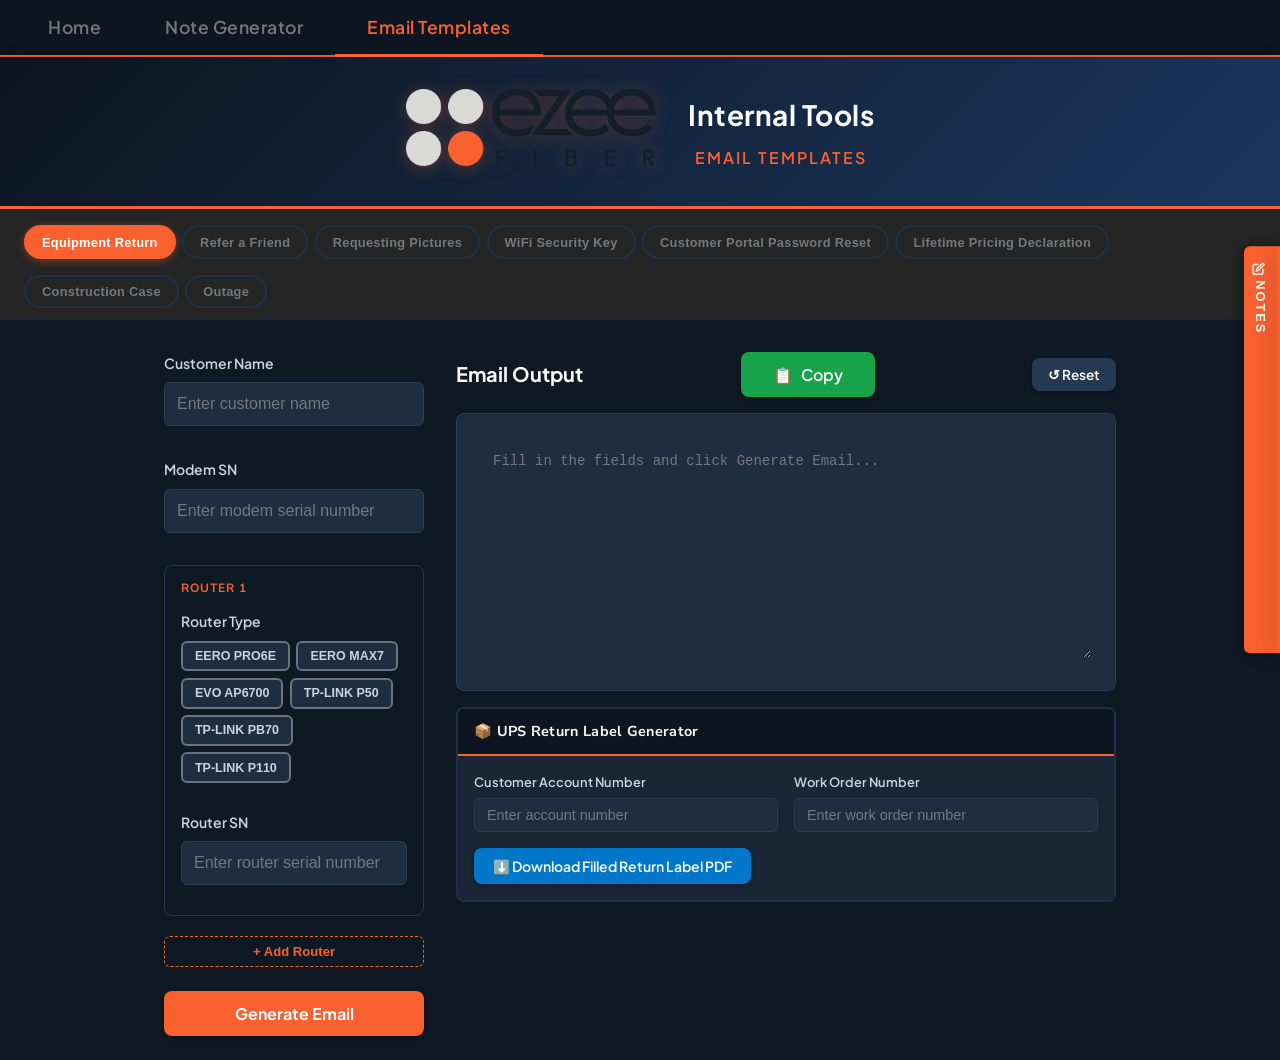
==== commit 47d1e433: "Updating panels and adding branding" ====
--- a/emailtemplate.html
+++ b/emailtemplate.html
@@ -18,6 +18,19 @@
         <button class="tab-btn" onclick="location.href='notegenerator.html'">Note Generator</button>
         <button class="tab-btn active" onclick="location.href='emailtemplate.html'">Email Templates</button>
     </nav>
+
+    <!-- Page header — logo, title, and subtitle -->
+    <div class="header-wrapper">
+        <div class="header-container">
+            <div class="logo-container">
+                <img src="./assets/img/EzeeFiberLogo.png" alt="Ezee Fiber Logo">
+            </div>
+            <div class="header-text">
+                <div class="header-title">Internal Tools</div>
+                <div class="header-subtitle">Email Templates</div>
+            </div>
+        </div>
+    </div>
 
     <!-- ── PAGE: EMAIL TEMPLATES ── -->
     <div class="email-page">
--- a/assets/css/styles.css
+++ b/assets/css/styles.css
@@ -616,14 +616,15 @@
 .context-panel {
     background: #0c1520;
     border-bottom: 2px solid #1a2535;
-    padding: 0.875rem 1.5rem 1rem;
+    padding: 0.5rem 1rem 0.75rem;
+    max-width: 600px;
 }
 
 .context-panel-header {
     display: flex;
     align-items: center;
     gap: 1rem;
-    margin-bottom: 0.5rem;
+    margin-bottom: 0.3rem;
 }
 
 .context-panel-title {
@@ -644,10 +645,10 @@
     border-radius: 6px;
     color: #8da0b3;
     font-family: 'Nunito Sans', sans-serif;
-    font-size: 0.875rem;
-    padding: 0.75rem 1rem;
-    line-height: 1.7;
-    min-height: 56px;
+    font-size: 0.8rem;
+    padding: 0.5rem 0.75rem;
+    line-height: 1.6;
+    min-height: auto;
     white-space: pre-wrap;
 }
 
